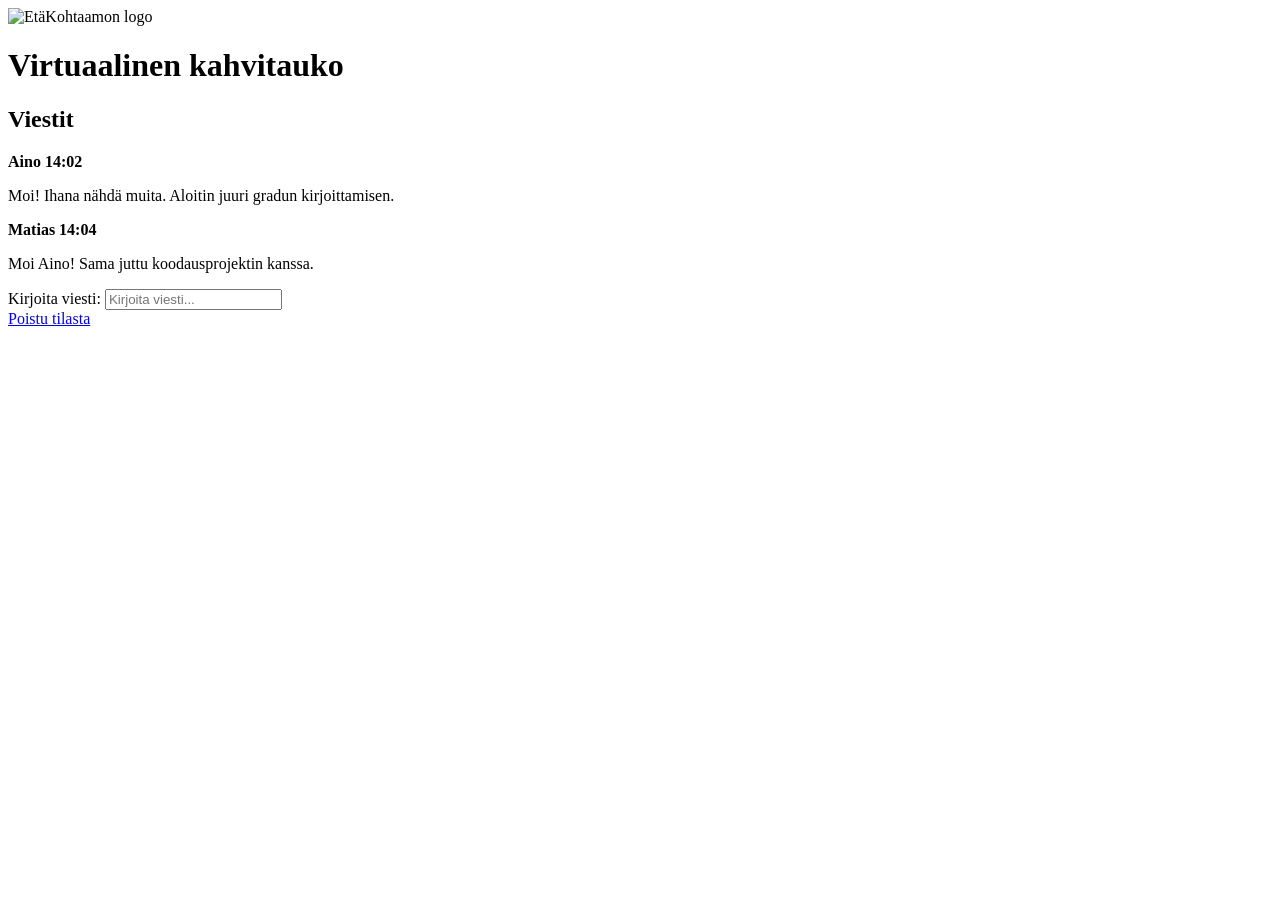
==== kohtaamistila.html @ 34a7c82d "Add files via upload" ====
<!DOCTYPE html>
<html lang="fi">
<head>
    <meta charset="UTF-8">
    <meta name="viewport" content="width=device-width, initial-scale=1.0">
    <title>Kohtaamistila</title>
    <link rel="stylesheet" href="styles.css">
</head>

<body>

<header>
    <img src="kuvake.png" alt="EtäKohtaamon logo" class="logo">
    <h1>Virtuaalinen kahvitauko</h1>
</header>

<main>

    <section class="messages">
        <h2>Viestit</h2>
        <div class="msg">
            <strong>Aino 14:02</strong>
            <p>Moi! Ihana nähdä muita. Aloitin juuri gradun kirjoittamisen.</p>
        </div>

        <div class="msg">
            <strong>Matias 14:04</strong>
            <p>Moi Aino! Sama juttu koodausprojektin kanssa.</p>
        </div>
    </section>

    <form>
        <label for="viesti">Kirjoita viesti:</label>
        <input id="viesti" type="text" placeholder="Kirjoita viesti..." aria-label="Kirjoita viesti">
    </form>

    <a class="button" href="Sivu1.html">Poistu tilasta</a>

</main>

</body>
</html>
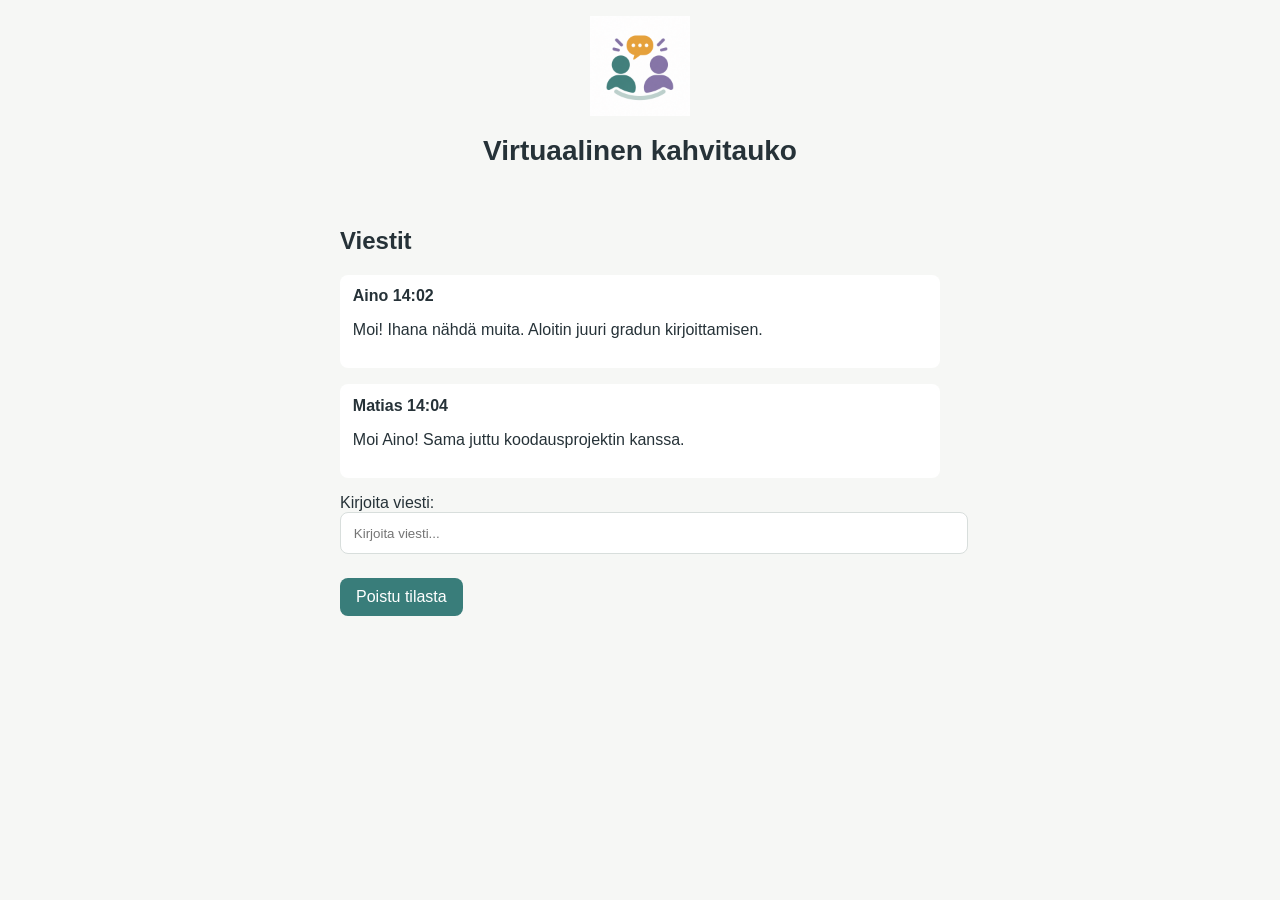
==== commit 251c7aaf: "Add files via upload" ====
--- a/kohtaamistila.html
+++ b/kohtaamistila.html
@@ -34,7 +34,7 @@
         <input id="viesti" type="text" placeholder="Kirjoita viesti..." aria-label="Kirjoita viesti">
     </form>
 
-    <a class="button" href="Sivu1.html">Poistu tilasta</a>
+    <a class="button" href="index.html">Poistu tilasta</a>
 
 </main>
 
--- a/styles.css
+++ b/styles.css
@@ -0,0 +1,87 @@
+body {
+    font-family: Inter, Arial, sans-serif;
+    background: #F6F7F5;
+    margin: 0;
+    padding: 0;
+    color: #263238;
+}
+
+header, footer {
+    text-align: center;
+    padding: 1rem;
+}
+
+h1 {
+    font-size: 28px;
+    margin-bottom: 0.5rem;
+}
+
+.intro {
+    font-size: 16px;
+    color: #596568;
+}
+
+main {
+    max-width: 600px;
+    margin: 0 auto;
+    padding: 1rem;
+}
+
+.card {
+    background: #FFFFFF;
+    padding: 1rem;
+    margin-bottom: 1rem;
+    border-radius: 12px;
+    box-shadow: 0 2px 6px rgba(0,0,0,0.08);
+}
+
+.card h2 {
+    margin-top: 0;
+}
+
+.count {
+    font-weight: 600;
+    color: #3A8F5C;
+}
+
+.button {
+    display: inline-block;
+    background: #397D7A;
+    color: white;
+    padding: 0.6rem 1rem;
+    border-radius: 8px;
+    text-decoration: none;
+    margin-top: 0.5rem;
+}
+
+.back {
+    display: inline-block;
+    text-decoration: none;
+    color: #397D7A;
+    font-size: 16px;
+}
+
+.messages .msg {
+    background: #FFFFFF;
+    padding: 0.8rem;
+    margin-bottom: 1rem;
+    border-radius: 8px;
+}
+
+form {
+    margin: 1rem 0;
+}
+
+input {
+    width: 100%;
+    padding: 0.8rem;
+    border-radius: 8px;
+    border: 1px solid #D8DEDC;
+}
+.logo {
+    width: 100px;
+    height: 100px;
+    object-fit: contain; 
+    display: block;
+    margin: 0 auto 1rem auto;
+}
